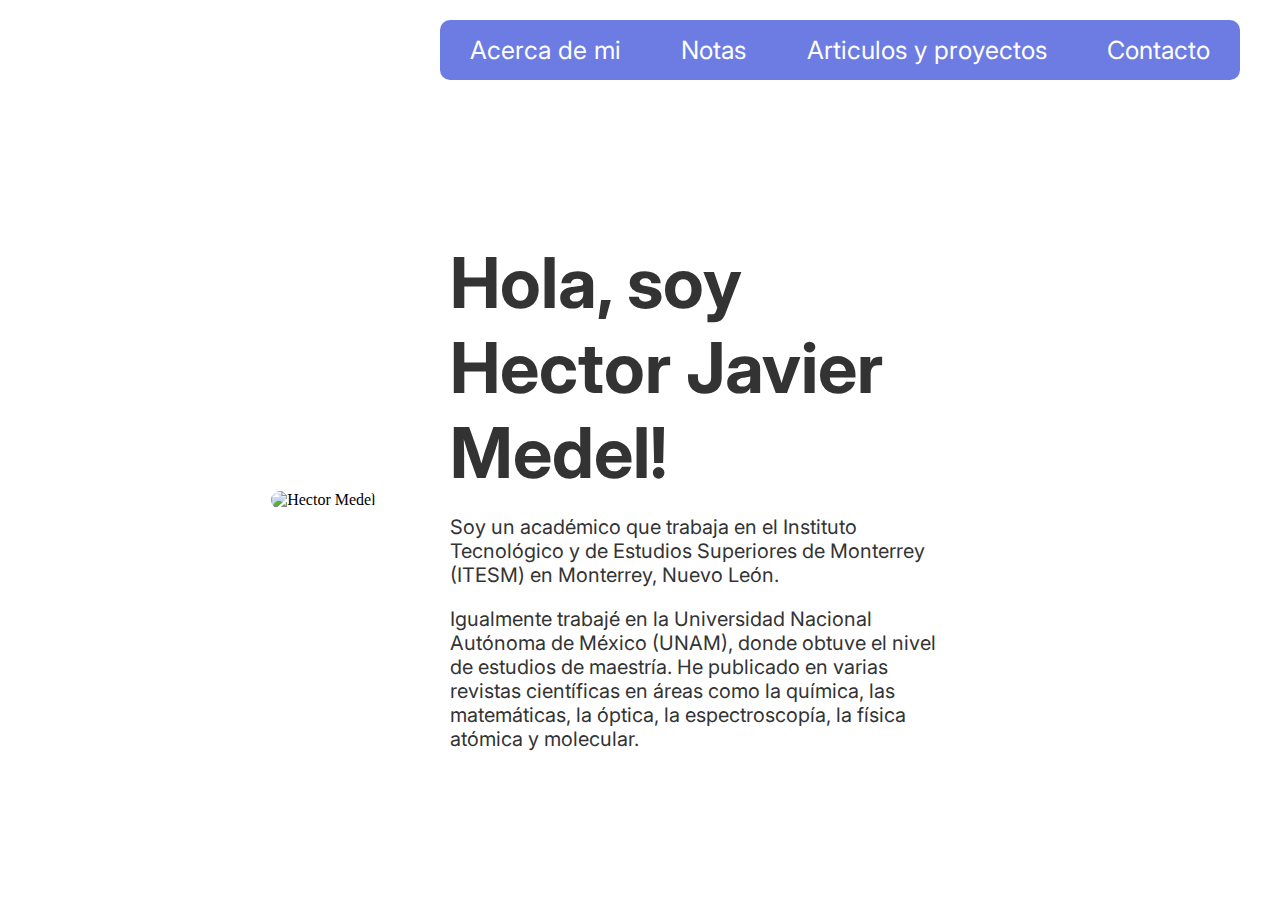
==== index.html @ c2cb8593 "CSS style folder created and menu almost done." ====
<!DOCTYPE html>
<html lang="en">
<head>
    <title> Inicio - Hector Medel </title>
    <link rel="preconnect" href="https://fonts.googleapis.com">
    <link rel="preconnect" href="https://fonts.gstatic.com" crossorigin>
    <link href="https://fonts.googleapis.com/css2?family=Inter&display=swap" rel="stylesheet">
    <link rel="stylesheet" href="styles/style.css">
</head>
<body>
  <!-- Menú con opciones de inicio y otras 4 opciones -->
<ul class="menu">
  <li><a href="#">Acerca de mi</a></li>
  <li>
    <a href="#">Notas</a>
    <!-- Añadir la etiqueta ul con las opciones del submenú -->
    <ul class="submenu">
      <li style = "font-size: 20px"><a href="#">F1009 - FISMAT</a></li>
      <li style = "font-size: 20px"><a href="#">F2002B - Mecanica Clasica</a></li>
      <li style = "font-size: 20px"><a href="#">F2017 - Electrodinámica</a></li>
      <li style = "font-size: 20px"><a href="#">F1010 - Ec. Diferenciales</a></li>
      <li style = "font-size: 20px"><a href="#">F2005B - Fenómenos Ópticos</a></li>
      <li style = "font-size: 20px"><a href="#">Otros...</a></li>
    </ul>
  </li>
  <li><a href="#">Articulos y proyectos</a></li>
  <li><a href="#">Contacto</a></li>
</ul>


  <div class="main">
    <p class="cut">
      <p>‎</p>
    </p>
    <img src="https://i.imgur.com/Rix5mtt.jpeg" alt="Hector Medel" class="profile">
    <div class="text">
      <h1 style = "font-size: 70px";> Hola, soy Hector Javier Medel! </h1>
      <p>‎</p>
      <p style = "font-size: 20px";>Soy un académico que trabaja en el Instituto Tecnológico y de Estudios Superiores de Monterrey (ITESM) en Monterrey, Nuevo León. </p>
      <p>‎</p>
      <p style = "font-size: 20px";>Igualmente trabajé en la Universidad Nacional Autónoma de México (UNAM), donde obtuve el nivel de estudios de maestría. He publicado en varias revistas científicas en áreas como la química, las matemáticas, la óptica, la espectroscopía, la física atómica y molecular.</p>
    </div>
  </div>

</body>
</html>
---- styles/style.css ----
/* Estilos generales */
* {
  margin: 0;
  padding: 0;
  box-sizing: border-box;
}

/* Estilos del menú */
.menu {
  display: flex;
  justify-content: left;
  align-items: left;
  height: 60px;
  width: 800px;
  margin: 20px auto;
  border-radius: 10px;
  background-color: #6D7CE3; /* Color morado */
  color: white;
  font-size: 25px;
  font-family: 'Inter', sans-serif;
  float: right;
  margin-right: 40px;
  
}

.menu li {
  list-style: none;
  flex-grow: 1;
  text-align: center;
  line-height: 60px;
  transition: 0.3s ease; /* Transición de 0.3 segundos con efecto de ease */
}

.menu a {
  text-decoration: none;
  color: white;
}

/* Efecto de iluminación al pasar el ratón */
.menu li:hover {
  background-color: #3b3f5e;
  border-radius: 10px;
  filter: brightness(150%);
}

/* Estilos de la lista desplegable */
.menu li ul {
  display: none; /* Ocultar la lista desplegable por defecto */
  position: absolute; /* Posicionar la lista desplegable de forma absoluta */
  top: 60px; /* Colocar la lista desplegable debajo del botón */
  left: 0; /* Alinear la lista desplegable a la izquierda del botón */
  width: 350px; /* Darle un ancho fijo a la lista desplegable */
  background-color: #e0e0e0; /* Darle un color de fondo a la lista desplegable */
}

/* Estilos de las opciones de la lista desplegable */
.menu li ul li {
  list-style: none; /* Quitar los puntos de la lista */
  text-align: left; /* Alinear el texto a la izquierda */
  line-height: 40px; /* Ajustar la altura de las opciones */
  color: #333333; /* Darle un color al texto */
}

/* Estilos de los enlaces de la lista desplegable */
.menu li ul li a {
  display: block; /* Mostrar los enlaces como bloques */
  text-decoration: none; /* Quitar el subrayado de los enlaces */
  color: inherit; /* Heredar el color del texto */
  padding: 0 10px; /* Darle un relleno a los enlaces */
}

/* Estilos de los enlaces al pasar el ratón */
.menu li ul li a:hover {
  background-color: #3b3f5e; /* Cambiar el color de fondo */
  color: white; /* Cambiar el color del texto */
}

/* Estilos del botón de Class Notes */
.menu li:nth-child(2) {
  position: relative; /* Posicionar el botón de forma relativa */
}

/* Estilos del botón al pasar el ratón */
.menu li:nth-child(2):hover ul {
  display: block; /* Mostrar la lista desplegable */
}

/* Estilos del contenido principal */
.main {
  display: flex;
  align-items: center;
  justify-content: space-between;
  width: 80%;
  margin: 20px auto;
  margin-top: 100px; /* Añadir esta línea */
}

.profile {
  width: auto;
  height: auto;
  max-width: calc(50% - 10px);
  max-height: calc(100vh - 20px);
  border-radius: 10px;
  margin-left: 100px;
  margin-right: 50px;
}

.text {
  width: auto;
  height: auto;
  max-width: calc(50% - 10px);
  margin-left: 10px;
  font-family: 'Inter', sans-serif;
  color: #333333;
  margin-top: -10px; 
  margin-right: 200px;
}

h1 {
  font-size: 2em;
}

p {
  font-size: 1em;
}

img {
  transform: scale (2);
}

.cut {
  margin-top: 800px;
}


/* Media queries para hacer el menú responsive */
@media (max-width: 600px) {
  .menu {
    width: 100%; 
    flex-direction: column; 
  }

  .menu li {
    width: 100%; 
    height: 40px; /* Reducir la altura de las opciones */
    line-height: 40px; /* Alinear el texto verticalmente */
    font-size: 16px; /* Reducir el tamaño de la fuente */
  }

  /* Media queries para hacer el contenido principal responsive */
  .main {
    flex-direction: column; 
  }

  .profile {
    max-width: 100%; 
    margin-bottom: 10px; 
  }

  .text {
    max-width: 100%; /* Ocupar todo el ancho de la pantalla */
    margin-left: 0; 
  }
}
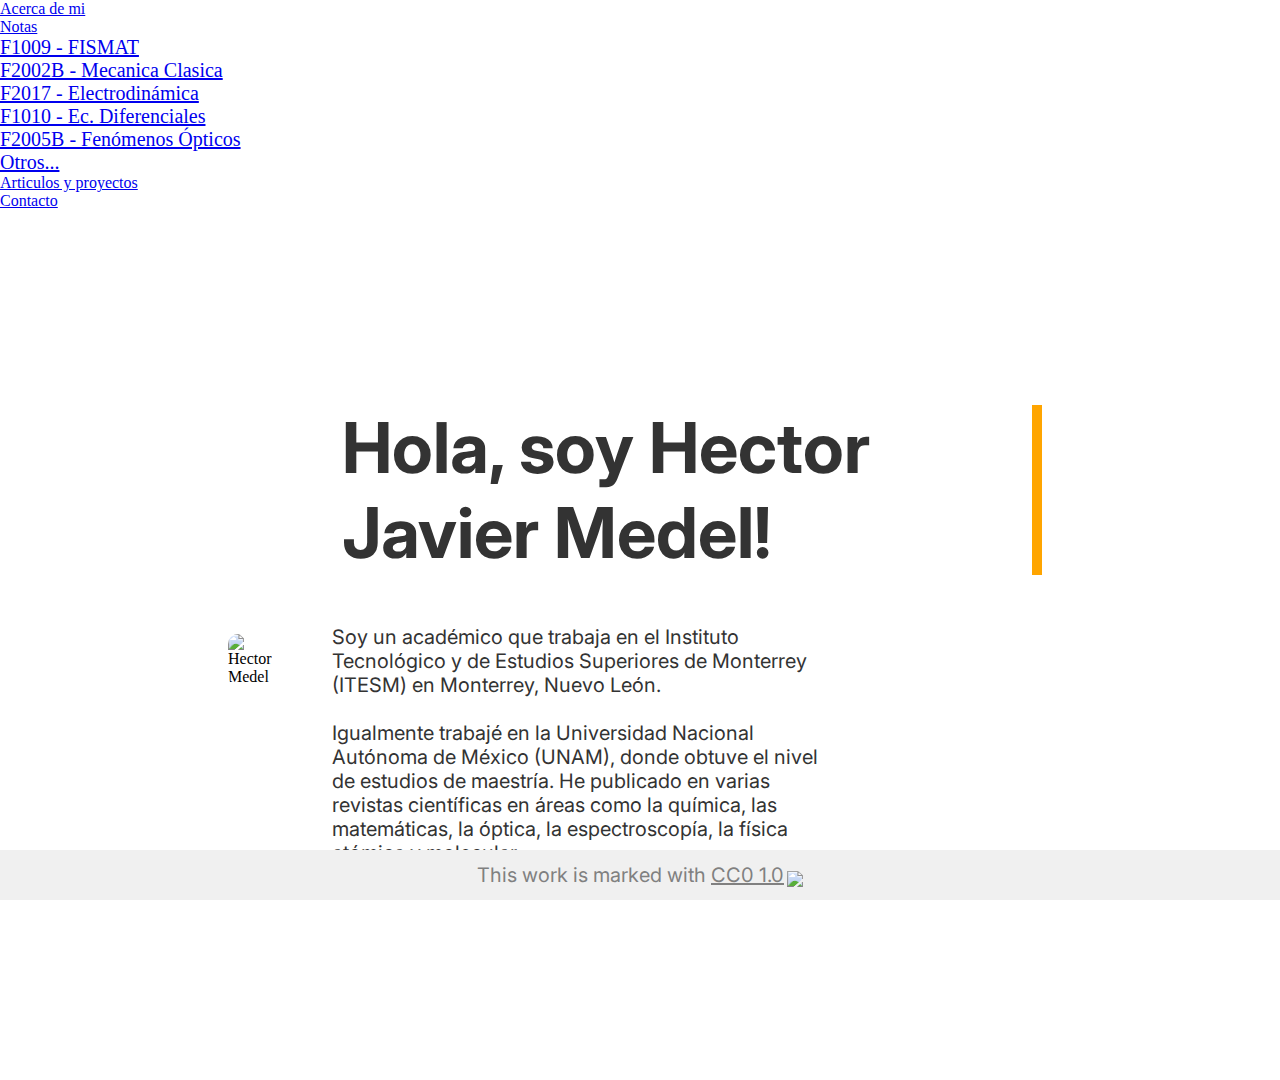
==== commit 6884c7be: "Main page done!" ====
--- a/index.html
+++ b/index.html
@@ -5,10 +5,12 @@
     <link rel="preconnect" href="https://fonts.googleapis.com">
     <link rel="preconnect" href="https://fonts.gstatic.com" crossorigin>
     <link href="https://fonts.googleapis.com/css2?family=Inter&display=swap" rel="stylesheet">
-    <link rel="stylesheet" href="styles/style.css">
+    <link rel="stylesheet" href="styles/styleFooter.css">
+    <link rel="stylesheet" href="styles/styleAbout.css">
+    <link rel="stylesheet" href="styles/menu.css"
 </head>
 <body>
-  <!-- Menú con opciones de inicio y otras 4 opciones -->
+  <!-- Menú con opciones de inicio y otras opciones -->
 <ul class="menu">
   <li><a href="#">Acerca de mi</a></li>
   <li>
@@ -34,13 +36,21 @@
     </p>
     <img src="https://i.imgur.com/Rix5mtt.jpeg" alt="Hector Medel" class="profile">
     <div class="text">
-      <h1 style = "font-size: 70px";> Hola, soy Hector Javier Medel! </h1>
+      <div class="text typewriter">
+        <h1> Hola, soy Hector</h1>
+        <h1>Javier Medel!</h1>
+      </div>
+
+      <p>Soy un académico que trabaja en el Instituto Tecnológico y de Estudios Superiores de Monterrey (ITESM) en Monterrey, Nuevo León. </p>
       <p>‎</p>
-      <p style = "font-size: 20px";>Soy un académico que trabaja en el Instituto Tecnológico y de Estudios Superiores de Monterrey (ITESM) en Monterrey, Nuevo León. </p>
-      <p>‎</p>
-      <p style = "font-size: 20px";>Igualmente trabajé en la Universidad Nacional Autónoma de México (UNAM), donde obtuve el nivel de estudios de maestría. He publicado en varias revistas científicas en áreas como la química, las matemáticas, la óptica, la espectroscopía, la física atómica y molecular.</p>
+      <p>Igualmente trabajé en la Universidad Nacional Autónoma de México (UNAM), donde obtuve el nivel de estudios de maestría. He publicado en varias revistas científicas en áreas como la química, las matemáticas, la óptica, la espectroscopía, la física atómica y molecular.</p>
     </div>
   </div>
+
+  <div class="footer">
+    <p xmlns:cc="http://creativecommons.org/ns#" >This work is marked with <a href="http://creativecommons.org/publicdomain/zero/1.0?ref=chooser-v1" target="_blank" rel="license noopener noreferrer" style="display:inline-block; color: grey">CC0 1.0<img style="height:22px!important;margin-left:3px;vertical-align:text-bottom;" src="https://mirrors.creativecommons.org/presskit/icons/cc.svg?ref=chooser-v1"></a></p>
+</div>
+
 
 </body>
 </html>
--- a/styles/styleFooter.css
+++ b/styles/styleFooter.css
@@ -0,0 +1,20 @@
+body, html {
+    margin: 0;
+    padding: 0;
+}
+
+.footer {
+    position: fixed;
+    bottom: 0;
+    width: 100%;
+    height: 50px;
+    line-height: 50px;
+    text-align: center;
+    font-family: 'Inter', sans-serif;
+    background-color: #f0f0f0; 
+    color: grey;
+}
+
+p {
+    align-items: center;
+}
--- a/styles/styleAbout.css
+++ b/styles/styleAbout.css
@@ -0,0 +1,82 @@
+/* Estilos generales */
+* {
+  margin: 0;
+  padding: 0;
+  box-sizing: border-box;
+}
+
+
+/* Estilos del contenido principal */
+.main {
+  display: flex;
+  align-items: center;
+  justify-content: space-between;
+  width: 80%;
+  margin: 20px auto;
+  margin-top: 50px; /* Añadir esta línea */
+}
+
+.profile {
+  width: auto;
+  height: auto;
+  max-width: calc(50% - 10px);
+  max-height: calc(100vh - 20px);
+  border-radius: 10px;
+  margin-left: 100px;
+  margin-right: 50px;
+}
+
+.text {
+  width: auto;
+  height: auto;
+  align-items: right;
+  max-width: calc(50% - 10px);
+  margin-left: 10px;
+  font-family: 'Inter', sans-serif;
+  color: #333333;
+   
+  margin-right: 500px;
+  margin-bottom: 50px;
+}
+
+h1 {
+  font-size: 4.375em;
+}
+
+p {
+  font-size: 1.25em;
+  width: 100%;
+}
+
+img {
+  transform: scale (2);
+}
+
+.cut {
+  margin-top: 800px;
+}
+
+/* Efecto typewritter */
+
+.typewriter h1 {
+  overflow: hidden; /* Asegura que el contenido no se revele hasta que comience la animación */
+  border-right: .15em solid orange; /* El cursor de la máquina de escribir */
+  white-space: nowrap; /* Mantiene el contenido en una sola línea */
+  margin: 8 auto; /* Da ese efecto de desplazamiento a medida que se escribe */
+  animation: typing 2.5s steps(40, end), blink-caret 0.75s step-end infinite;
+  width: 700px;
+  
+}
+
+/* El efecto de escritura */
+@keyframes typing {
+  from { width: 0 }
+  to { width: 700px }
+}
+
+/* El efecto del cursor de la máquina de escribir */
+@keyframes blink-caret {
+  from, to { border-color: transparent }
+  50% { border-color: orange; }
+}
+
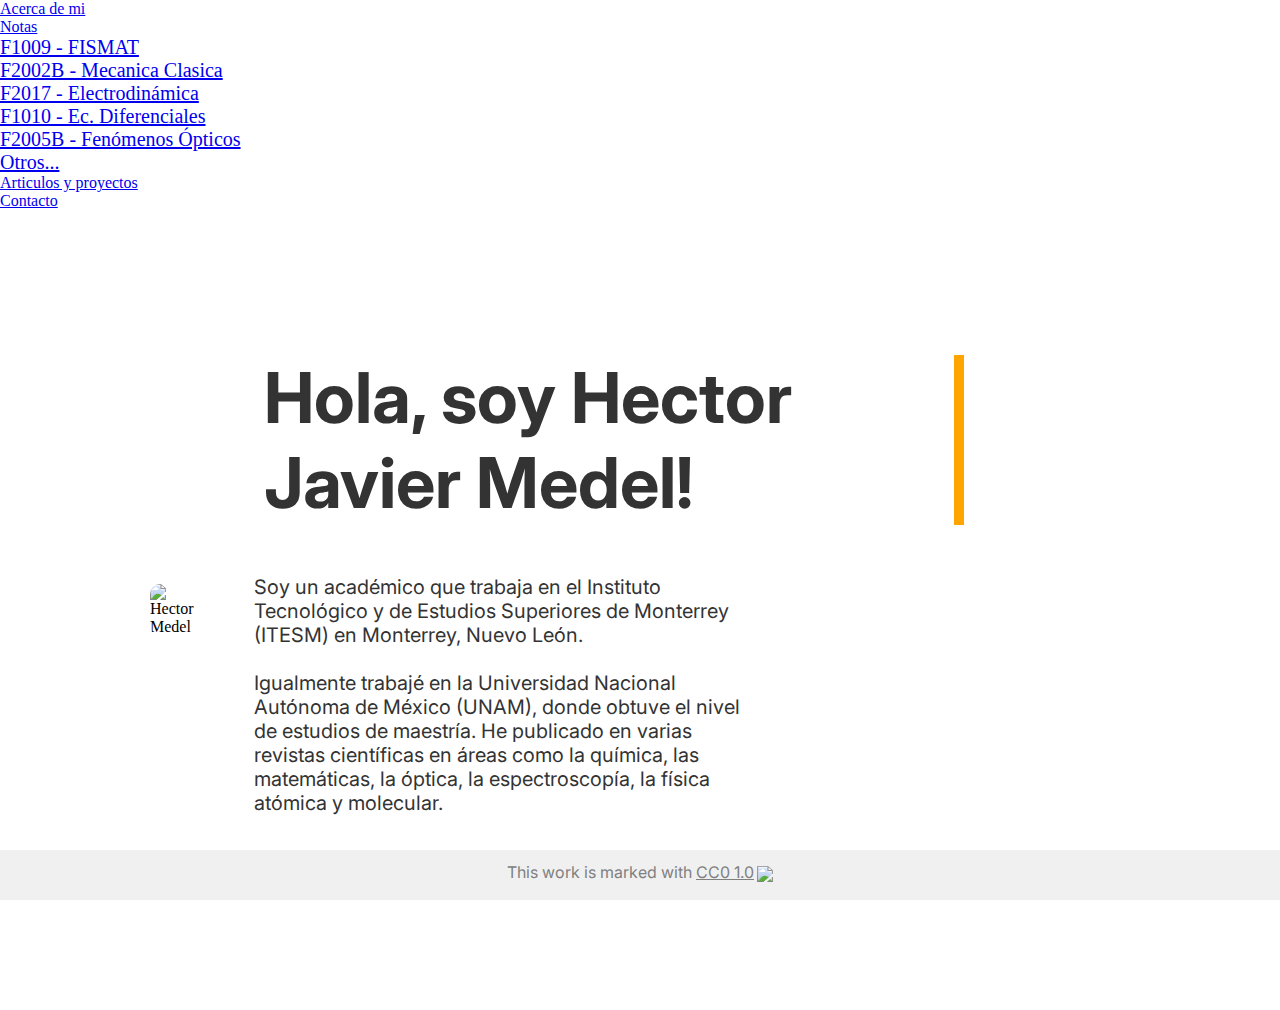
==== commit 03513341: "Style fixes due to footer misplacement." ====
--- a/index.html
+++ b/index.html
@@ -17,7 +17,7 @@
     <a href="#">Notas</a>
     <!-- Añadir la etiqueta ul con las opciones del submenú -->
     <ul class="submenu">
-      <li style = "font-size: 20px"><a href="#">F1009 - FISMAT</a></li>
+      <li style = "font-size: 20px"><a href="pages/fismat.html">F1009 - FISMAT</a></li>
       <li style = "font-size: 20px"><a href="#">F2002B - Mecanica Clasica</a></li>
       <li style = "font-size: 20px"><a href="#">F2017 - Electrodinámica</a></li>
       <li style = "font-size: 20px"><a href="#">F1010 - Ec. Diferenciales</a></li>
@@ -25,7 +25,7 @@
       <li style = "font-size: 20px"><a href="#">Otros...</a></li>
     </ul>
   </li>
-  <li><a href="#">Articulos y proyectos</a></li>
+  <li><a href="pages/articles.html">Articulos y proyectos</a></li>
   <li><a href="#">Contacto</a></li>
 </ul>
 
--- a/styles/styleFooter.css
+++ b/styles/styleFooter.css
@@ -8,13 +8,13 @@
     bottom: 0;
     width: 100%;
     height: 50px;
-    line-height: 50px;
     text-align: center;
     font-family: 'Inter', sans-serif;
     background-color: #f0f0f0; 
     color: grey;
 }
 
-p {
-    align-items: center;
+.footer p {
+    margin-top: 12px;
+    text-align: center;
 }
--- a/styles/styleAbout.css
+++ b/styles/styleAbout.css
@@ -12,8 +12,8 @@
   align-items: center;
   justify-content: space-between;
   width: 80%;
-  margin: 20px auto;
-  margin-top: 50px; /* Añadir esta línea */
+  margin-left: 50px;
+ 
 }
 
 .profile {
@@ -43,12 +43,12 @@
   font-size: 4.375em;
 }
 
-p {
+.main p {
   font-size: 1.25em;
   width: 100%;
 }
 
-img {
+.main img {
   transform: scale (2);
 }
 
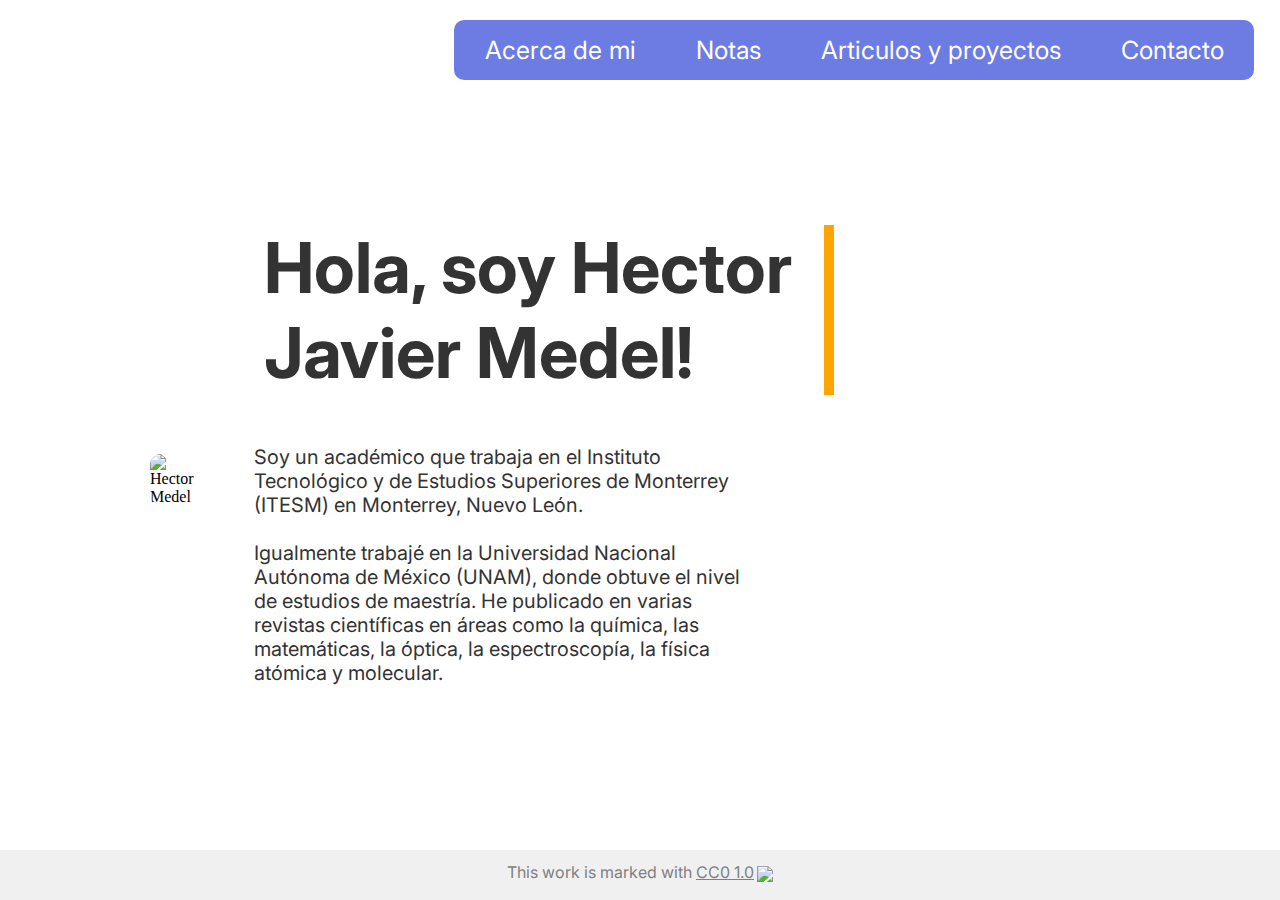
==== commit c651a5d0: "File structure changed." ====
--- a/index.html
+++ b/index.html
@@ -17,7 +17,7 @@
     <a href="#">Notas</a>
     <!-- Añadir la etiqueta ul con las opciones del submenú -->
     <ul class="submenu">
-      <li style = "font-size: 20px"><a href="pages/fismat.html">F1009 - FISMAT</a></li>
+      <li style = "font-size: 20px"><a href="pages/fismat/intro.html">F1009 - FISMAT</a></li>
       <li style = "font-size: 20px"><a href="#">F2002B - Mecanica Clasica</a></li>
       <li style = "font-size: 20px"><a href="#">F2017 - Electrodinámica</a></li>
       <li style = "font-size: 20px"><a href="#">F1010 - Ec. Diferenciales</a></li>
@@ -25,7 +25,7 @@
       <li style = "font-size: 20px"><a href="#">Otros...</a></li>
     </ul>
   </li>
-  <li><a href="pages/articles.html">Articulos y proyectos</a></li>
+  <li><a href="pages/archive/articles.html">Articulos y proyectos</a></li>
   <li><a href="#">Contacto</a></li>
 </ul>
 
--- a/styles/styleFooter.css
+++ b/styles/styleFooter.css
@@ -12,6 +12,7 @@
     font-family: 'Inter', sans-serif;
     background-color: #f0f0f0; 
     color: grey;
+    margin-top: 1000px;
 }
 
 .footer p {
--- a/styles/styleAbout.css
+++ b/styles/styleAbout.css
@@ -64,14 +64,14 @@
   white-space: nowrap; /* Mantiene el contenido en una sola línea */
   margin: 8 auto; /* Da ese efecto de desplazamiento a medida que se escribe */
   animation: typing 2.5s steps(40, end), blink-caret 0.75s step-end infinite;
-  width: 700px;
+  width: 570px;
   
 }
 
 /* El efecto de escritura */
 @keyframes typing {
   from { width: 0 }
-  to { width: 700px }
+  to { width: 570px }
 }
 
 /* El efecto del cursor de la máquina de escribir */
--- a/styles/menu.css
+++ b/styles/menu.css
@@ -0,0 +1,113 @@
+/* Estilos del menú */
+.menu {
+  display: flex;
+  justify-content: flex-end;
+  align-items: center;
+  height: 60px;
+  width: 800px;
+  margin-top: 20px;
+  border-radius: 10px;
+  background-color: #6D7CE3; /* Color morado */
+  color: white;
+  font-size: 25px;
+  font-family: 'Inter', sans-serif;
+  float: right;
+  position: right;
+  margin-right: 2%;
+  
+}
+
+.menu li {
+  list-style: none;
+  flex-grow: 1;
+  text-align: center;
+  line-height: 60px;
+  transition: 0.5s ease; /* Transición de 0.3 segundos con efecto de ease */
+}
+
+.menu a {
+  text-decoration: none;
+  color: white;
+}
+
+/* Efecto de iluminación al pasar el ratón */
+.menu li:hover {
+  background-color: #3b3f5e;
+  border-radius: 10px;
+  filter: brightness(150%);
+}
+
+/* Estilos de la lista desplegable */
+.menu li ul {
+  display: none; /* Ocultar la lista desplegable por defecto */
+  position: absolute; /* Posicionar la lista desplegable de forma absoluta */
+  top: 100%; /* Colocar la lista desplegable debajo del botón */
+  left: 0; /* Alinear la lista desplegable a la izquierda del botón */
+  width: 350px; /* Darle un ancho fijo a la lista desplegable */
+  background-color: #e0e0e0; /* Darle un color de fondo a la lista desplegable */
+  z-index:1001;
+}
+
+/* Estilos de las opciones de la lista desplegable */
+.menu li ul li {
+  list-style: none; /* Quitar los puntos de la lista */
+  text-align: left; /* Alinear el texto a la izquierda */
+  line-height: 40px; /* Ajustar la altura de las opciones */
+  color: #333333; /* Darle un color al texto */
+}
+
+/* Estilos de los enlaces de la lista desplegable */
+.menu li ul li a {
+  display: block; /* Mostrar los enlaces como bloques */
+  text-decoration: none; /* Quitar el subrayado de los enlaces */
+  color: inherit; /* Heredar el color del texto */
+  padding: 0 10px; /* Darle un relleno a los enlaces */
+}
+
+/* Estilos de los enlaces al pasar el ratón */
+.menu li ul li a:hover {
+  background-color: #3b3f5e; /* Cambiar el color de fondo */
+  color: white; /* Cambiar el color del texto */
+}
+
+/* Estilos del botón de Class Notes */
+.menu li:nth-child(2) {
+  position: relative; /* Posicionar el botón de forma relativa */
+}
+
+/* Estilos del botón al pasar el ratón */
+.menu li:nth-child(2):hover ul {
+  display: block; /* Mostrar la lista desplegable */
+}
+
+/* Media queries para hacer el menú responsive */
+@media (max-width: 600px) {
+  .menu {
+    width: 100%; 
+    flex-direction: column; 
+  }
+
+  .menu li {
+    width: 100%; 
+    height: 40px; /* Reducir la altura de las opciones */
+    line-height: 40px; /* Alinear el texto verticalmente */
+    font-size: 16px; /* Reducir el tamaño de la fuente */
+  }
+
+  /* Media queries para hacer el contenido principal responsive */
+  .main {
+    flex-direction: column; 
+  }
+
+  .profile {
+    max-width: 100%; 
+    margin-bottom: 10px; 
+  }
+
+  .text {
+    max-width: 100%; /* Ocupar todo el ancho de la pantalla */
+    margin-left: 0; 
+  }
+}
+
+  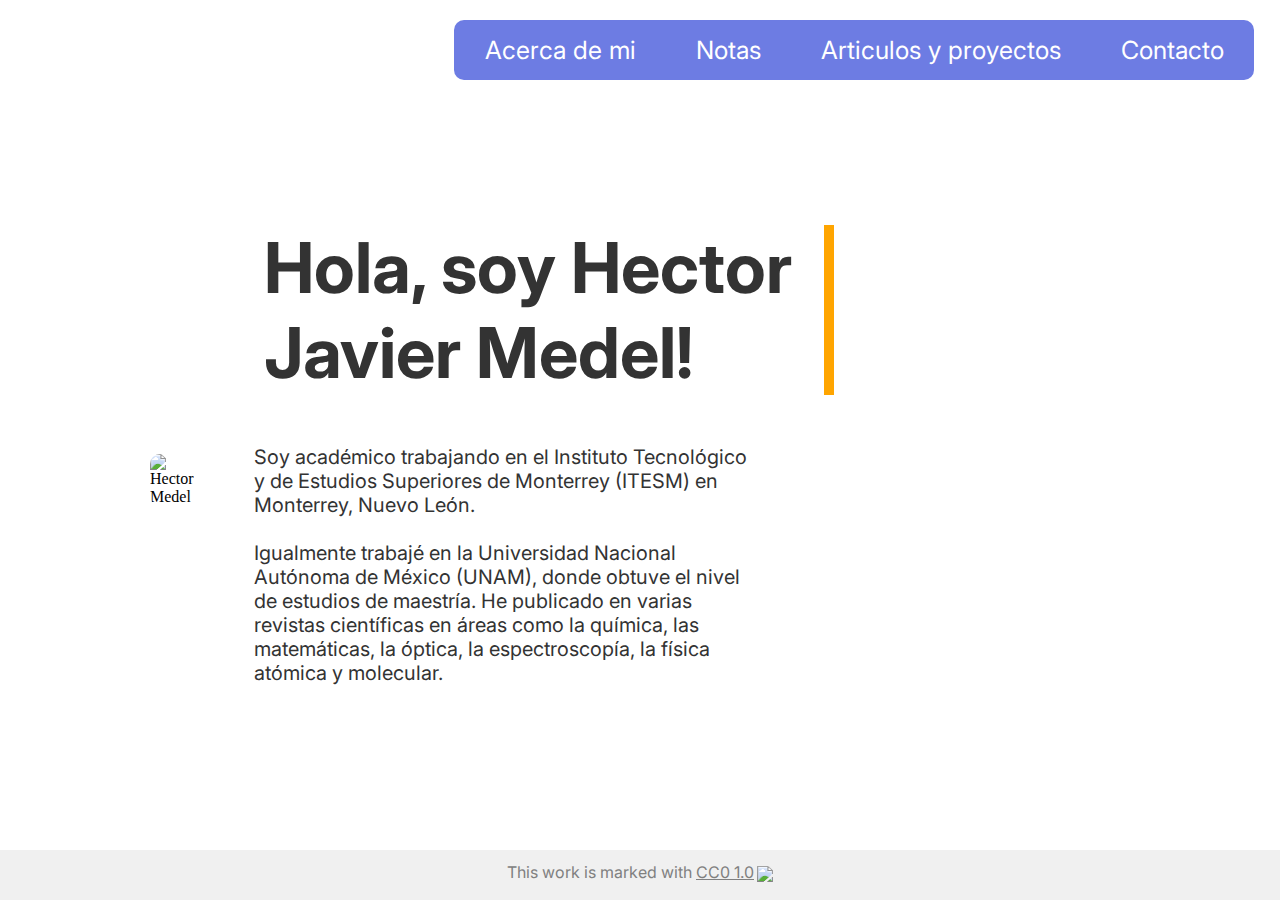
==== commit 1419de77: "Electroestatica files uploaded." ====
--- a/index.html
+++ b/index.html
@@ -18,10 +18,8 @@
     <!-- Añadir la etiqueta ul con las opciones del submenú -->
     <ul class="submenu">
       <li style = "font-size: 20px"><a href="pages/fismat/intro.html">F1009 - FISMAT</a></li>
-      <li style = "font-size: 20px"><a href="#">F2002B - Mecanica Clasica</a></li>
-      <li style = "font-size: 20px"><a href="#">F2017 - Electrodinámica</a></li>
-      <li style = "font-size: 20px"><a href="#">F1010 - Ec. Diferenciales</a></li>
-      <li style = "font-size: 20px"><a href="#">F2005B - Fenómenos Ópticos</a></li>
+      <li style = "font-size: 20px"><a href="pages/fisica-solido/intro.html">F3028 - Física del estado sólido</a></li>
+      <li style = "font-size: 20px"><a href="pages/electrodinamica/intro.html">F2017 - Electrodinámica</a></li>
       <li style = "font-size: 20px"><a href="#">Otros...</a></li>
     </ul>
   </li>
@@ -41,7 +39,7 @@
         <h1>Javier Medel!</h1>
       </div>
 
-      <p>Soy un académico que trabaja en el Instituto Tecnológico y de Estudios Superiores de Monterrey (ITESM) en Monterrey, Nuevo León. </p>
+      <p>Soy académico trabajando en el Instituto Tecnológico y de Estudios Superiores de Monterrey (ITESM) en Monterrey, Nuevo León. </p>
       <p>‎</p>
       <p>Igualmente trabajé en la Universidad Nacional Autónoma de México (UNAM), donde obtuve el nivel de estudios de maestría. He publicado en varias revistas científicas en áreas como la química, las matemáticas, la óptica, la espectroscopía, la física atómica y molecular.</p>
     </div>
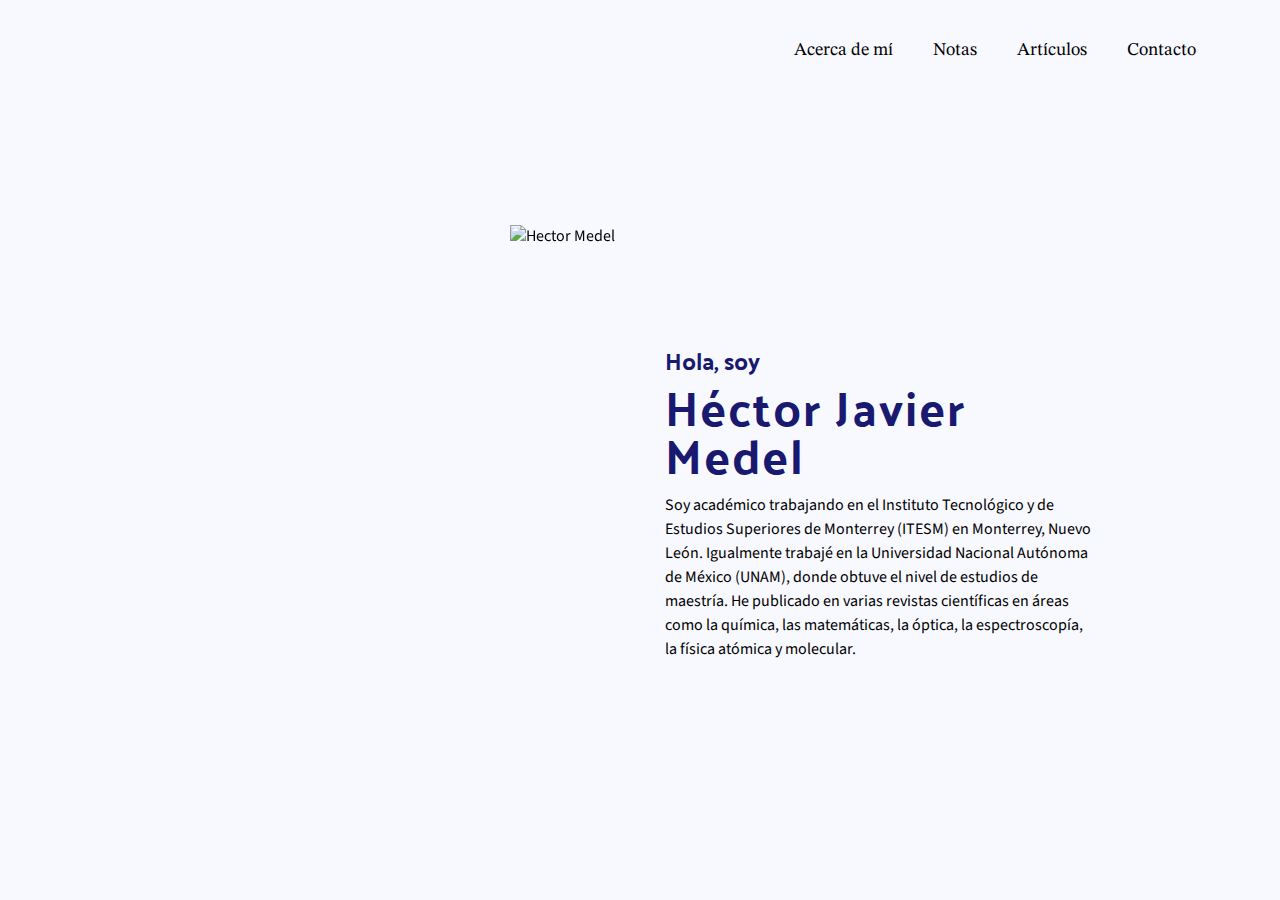
==== commit 3c8cc435: "Minor fixed and changes in design" ====
--- a/index.html
+++ b/index.html
@@ -1,57 +1,82 @@
 <!DOCTYPE html>
-<html lang="en">
+<html lang="es">
 <head>
+    <meta name="viewport" content="width=device-width, initial-scale=1">
     <title> Inicio - Hector Medel </title>
     <link rel="preconnect" href="https://fonts.googleapis.com">
     <link rel="preconnect" href="https://fonts.gstatic.com" crossorigin>
-    <link href="https://fonts.googleapis.com/css2?family=Inter&display=swap" rel="stylesheet">
-    <link rel="stylesheet" href="styles/styleFooter.css">
-    <link rel="stylesheet" href="styles/styleAbout.css">
-    <link rel="stylesheet" href="styles/menu.css"
+    <link href="https://fonts.googleapis.com/css2?family=Gabarito&family=Open+Sans&display=swap" rel="stylesheet">
+    
+    <link rel="preconnect" href="https://fonts.googleapis.com">
+    <link rel="preconnect" href="https://fonts.gstatic.com" crossorigin>
+    <link href="https://fonts.googleapis.com/css2?family=Roboto:wght@300&display=swap" rel="stylesheet">
+    
+    <link rel="preconnect" href="https://fonts.googleapis.com">
+    <link rel="preconnect" href="https://fonts.gstatic.com" crossorigin>
+    <link href="https://fonts.googleapis.com/css2?family=STIX+Two+Text:wght@500&display=swap" rel="stylesheet">
+
+    <link rel="preconnect" href="https://fonts.googleapis.com">
+    <link rel="preconnect" href="https://fonts.gstatic.com" crossorigin>
+    <link href="https://fonts.googleapis.com/css2?family=Poppins:wght@300&display=swap" rel="stylesheet">   
+
+    <link rel="preconnect" href="https://fonts.googleapis.com">
+    <link rel="preconnect" href="https://fonts.gstatic.com" crossorigin>
+    <link href="https://fonts.googleapis.com/css2?family=Inter:wght@300&display=swap" rel="stylesheet"> 
+
+    <link rel="preconnect" href="https://fonts.googleapis.com">
+    <link rel="preconnect" href="https://fonts.gstatic.com" crossorigin>
+    <link href="https://fonts.googleapis.com/css2?family=Lato:wght@300;400&display=swap" rel="stylesheet">
+
+    <link rel="preconnect" href="https://fonts.googleapis.com">
+    <link rel="preconnect" href="https://fonts.gstatic.com" crossorigin>
+    <link href="https://fonts.googleapis.com/css2?family=Source+Sans+3:wght@300;400&display=swap" rel="stylesheet">
+
+    <link rel="preconnect" href="https://fonts.googleapis.com">
+    <link rel="preconnect" href="https://fonts.gstatic.com" crossorigin>
+    <link href="https://fonts.googleapis.com/css2?family=Palanquin+Dark&display=swap" rel="stylesheet">
+
+    <link rel="stylesheet" href="aboutMe.css"> 
 </head>
 <body>
-  <!-- Menú con opciones de inicio y otras opciones -->
-<ul class="menu">
-  <li><a href="#">Acerca de mi</a></li>
-  <li>
-    <a href="#">Notas</a>
-    <!-- Añadir la etiqueta ul con las opciones del submenú -->
-    <ul class="submenu">
-      <li style = "font-size: 20px"><a href="pages/fismat/intro.html">F1009 - FISMAT</a></li>
-      <li style = "font-size: 20px"><a href="pages/fisica-solido/intro.html">F3028 - Física del estado sólido</a></li>
-      <li style = "font-size: 20px"><a href="pages/electrodinamica/intro.html">F2017 - Electrodinámica</a></li>
-      <li style = "font-size: 20px"><a href="#">Otros...</a></li>
-    </ul>
-  </li>
-  <li><a href="pages/archive/articles.html">Articulos y proyectos</a></li>
-  <li><a href="#">Contacto</a></li>
-</ul>
+    <div class="layout">
+        <!-- <div class="test123"></div> -->
+        <div class="navbar">
+            <div class="href-container">
+              <a href="#">Acerca de mí</a>
+            </div>
+            <div class="href-container dropdownButton">
+              <a href="#">Notas</a>
+              <div class="dropdown-container">
+                <div class="href-container-drop">
+                  <a href="#">Prueba 1</a>
+                </div>
+                <div class="href-container-drop">
+                  <a href="#">Prueba 2</a>
+                </div>
+                <div class="href-container-drop">
+                  <a href="#">Prueba 3</a>
+                </div>
+              </div>
+            </div>
+            <div class="href-container">
+              <a href="#">Artículos</a>
+            </div>
+            <div class="href-container">
+              <a href="#">Contacto</a>
+            </div>
+          </div>
 
-
-  <div class="main">
-    <p class="cut">
-      <p>‎</p>
-    </p>
-    <img src="https://i.imgur.com/Rix5mtt.jpeg" alt="Hector Medel" class="profile">
-    <div class="text">
-      <div class="text typewriter">
-        <h1> Hola, soy Hector</h1>
-        <h1>Javier Medel!</h1>
-      </div>
-
-      <p>Soy académico trabajando en el Instituto Tecnológico y de Estudios Superiores de Monterrey (ITESM) en Monterrey, Nuevo León. </p>
-      <p>‎</p>
-      <p>Igualmente trabajé en la Universidad Nacional Autónoma de México (UNAM), donde obtuve el nivel de estudios de maestría. He publicado en varias revistas científicas en áreas como la química, las matemáticas, la óptica, la espectroscopía, la física atómica y molecular.</p>
+        <img src="https://i.imgur.com/Rix5mtt.jpeg" alt="Hector Medel" class="profile-pic">
+        <div class="about-container">
+            
+            <div class="pretitle">Hola, soy</div>
+            <div class="title">Héctor Javier Medel</div>
+            
+            <div class="description">
+                Soy académico trabajando en el Instituto Tecnológico y de Estudios Superiores de Monterrey (ITESM) en Monterrey, Nuevo León. 
+                Igualmente trabajé en la Universidad Nacional Autónoma de México (UNAM), donde obtuve el nivel de estudios de maestría. He publicado 
+                en varias revistas científicas en áreas como la química, las matemáticas, la óptica, la espectroscopía, la física atómica y molecular. 
+            </div>
+        </div>
     </div>
-  </div>
-
-  <div class="footer">
-    <p xmlns:cc="http://creativecommons.org/ns#" >This work is marked with <a href="http://creativecommons.org/publicdomain/zero/1.0?ref=chooser-v1" target="_blank" rel="license noopener noreferrer" style="display:inline-block; color: grey">CC0 1.0<img style="height:22px!important;margin-left:3px;vertical-align:text-bottom;" src="https://mirrors.creativecommons.org/presskit/icons/cc.svg?ref=chooser-v1"></a></p>
-</div>
-
-
-</body>
-</html>
-
-
-
+</body>--- a/aboutMe.css
+++ b/aboutMe.css
@@ -0,0 +1,202 @@
+*{
+    margin: 0;
+}
+
+html { height: 100% }
+
+body{
+    min-height: 100%;
+    font-family: 'Source Sans 3', sans-serif; 
+    background:ghostwhite;
+}
+
+.layout{
+    height: 100vh;
+    display: grid;
+    grid-template-columns: 1fr;
+    grid-template-rows: 50px calc(100vh - 50px);
+    justify-items: center;
+    grid-template-areas: 
+    "nav"
+    "image"
+    "main"; 
+}
+
+.profile-pic{
+    width: 100%;
+    height: max-content;
+    object-fit: cover; 
+    filter: brightness(50%);
+    grid-area: image;
+}
+
+.about-container{
+    color: white;
+    grid-area: main;
+    position: absolute;
+    bottom: 5%;
+    width: 80%;
+    padding-left: 10%;
+}
+
+.pretitle{
+    font-family: 'Palanquin Dark', sans-serif;
+    font-size: larger;
+}
+
+.title{
+    font-family: 'Palanquin Dark', sans-serif;
+    line-height: 100%;          /*Modificar para distintos typefaces */
+    font-size:  xx-large; 
+    letter-spacing: 2px;
+    margin-bottom: 15px;
+}
+
+.description{
+    font-family: 'Source Sans 3', sans-serif; 
+}
+
+.navbar{
+    display: flex; 
+    width: 100%;
+    text-align: center;
+    background: ghostwhite;
+    justify-content: space-evenly; 
+    height: 50px; 
+    grid-area: nav;
+    align-self: center;
+    margin-right: 0%; 
+    font-family: "STIX Two Text", serif;
+  }
+  
+  .href-container{
+    background: ghostwhite; 
+    position: relative; 
+    height: 50px; 
+    flex-grow: 1;
+    min-width: max-content;
+  }
+  
+  .href-container:hover{
+    background: #e0e0e0; 
+  }
+  
+  .navbar a{
+    display: block;
+    text-decoration: none; 
+    color: black; 
+    padding: 14px 20px;
+    font-size: medium;
+  }
+  
+  .dropdownButton:hover .dropdown-container{
+    display: flex;
+    flex-direction: column;
+  }
+
+  .dropdownButton:active .dropdown-container{
+    display: flex; 
+    flex-direction: column; 
+  }
+  
+  .href-container-drop:hover{
+    background: #bdbdbd; 
+  }
+  
+  .dropdown-container{
+    display:none; 
+    position: absolute; 
+    top: 50px; /*cambiar esto si se modifica el tamaño del navbar */
+    left: 0px; 
+    width: max-content;
+    z-index: 1;
+  }
+  
+  .href-container-drop{
+    background: #e0e0e0; 
+    width: auto; 
+    text-align: left; 
+  }
+
+/* ------------------------------------ */
+
+@media only screen and (min-width: 950px){
+    .layout{
+        height: 100vh;
+        display: grid;
+        justify-items: left;
+        grid-template-columns: 1fr 1fr;
+        grid-template-rows: 100px 1fr;
+        column-gap: 50px;
+        grid-template-areas: 
+        "nav nav"
+        "image main"
+    }
+    
+    
+    .profile-container{
+        grid-area: main;
+        overflow: hidden;
+    }
+    
+    .profile-pic{
+        align-self: center; 
+        justify-self: end;
+        height: 550px; 
+        /* object-fit: cover;
+        width: 230px;
+        height: 230px;
+        border-radius: 100%; */
+        width: auto;
+        object-fit: unset;
+        filter: brightness(100%);
+    }
+    
+    .about-container{
+        grid-area: main;
+        align-self: center;
+        /* font-family: 'Gabarito', sans-serif; */
+        width: 70%;
+        color: black;
+        position: initial;
+        padding-left: unset;
+        bottom: unset;
+    }
+    
+    .pretitle{
+        font-family: 'Palanquin Dark', sans-serif;
+        font-size: x-large;
+        color: midnightblue;
+        position: initial;
+    }
+    
+    .title{
+        font-family: 'Palanquin Dark', sans-serif;
+        line-height: 100%;          /*Modificar para distintos typefaces */
+        font-size:  xxx-large; 
+        letter-spacing: 2px;
+        margin-bottom: 15px;
+        color: midnightblue;
+    }
+    
+    .description{
+        font-family: 'Source Sans 3', sans-serif; 
+        font-weight: 400;
+        line-height: 150%;
+    }
+
+    .navbar{
+        width: 95%;
+        margin-right: 5%;
+        justify-content: end; 
+    }
+
+    .navbar a{
+        font-size: large;
+    }
+
+    .href-container{
+        flex-grow: unset;
+    }
+    
+}